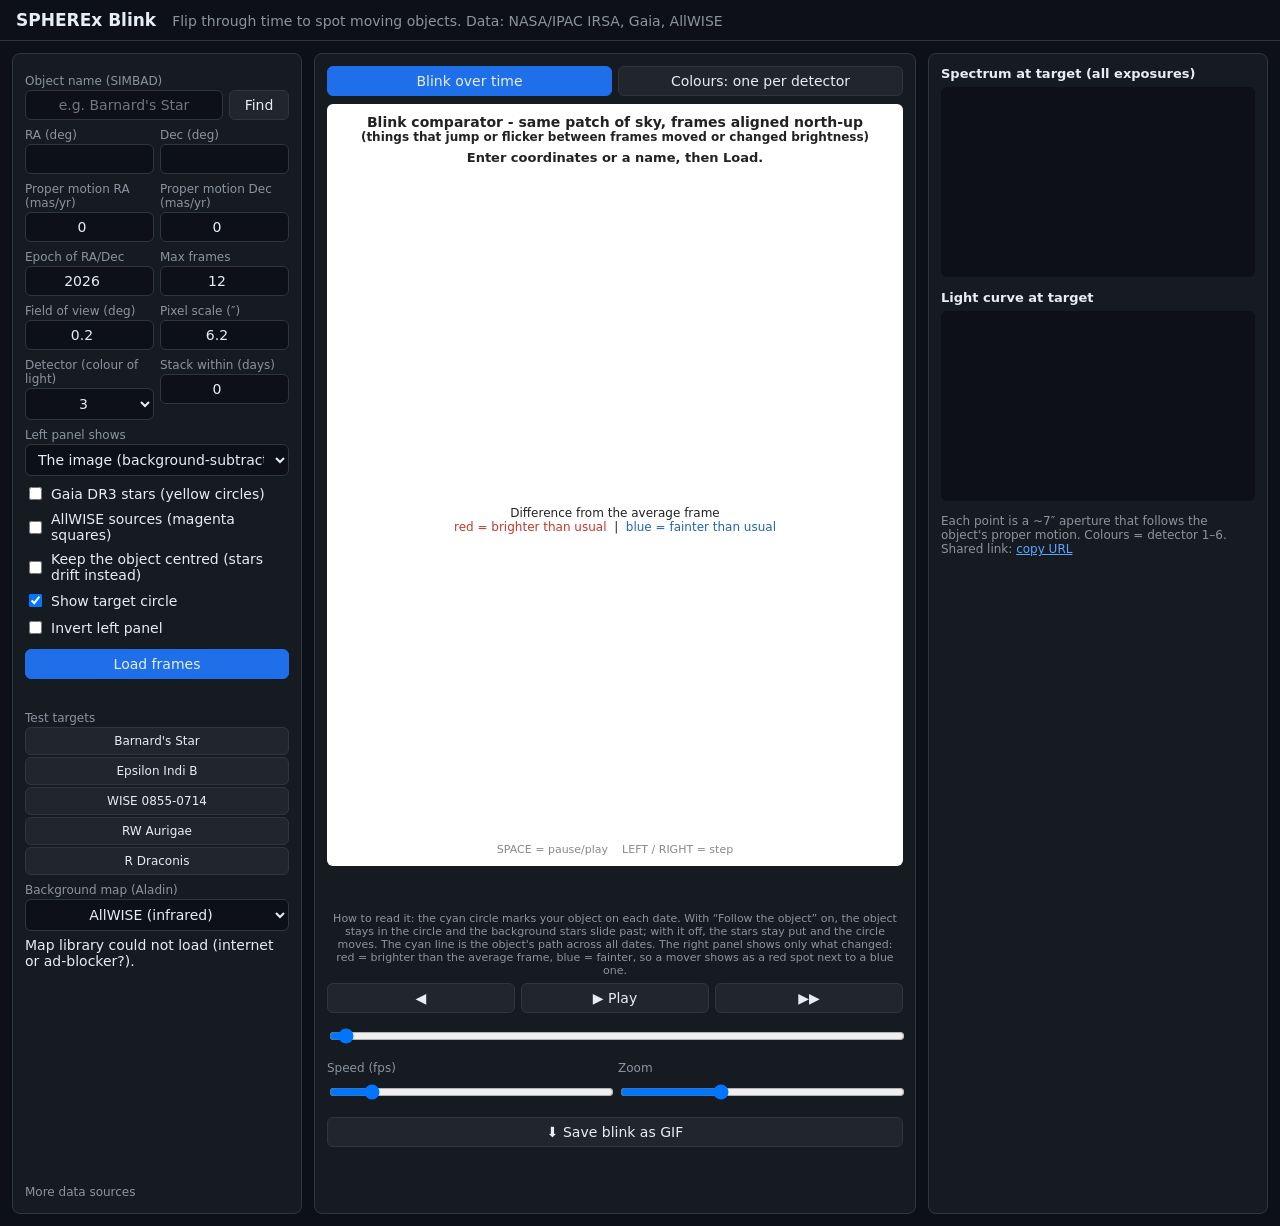
==== static/blink.html @ ef18db62 "First version of the SPHEREx blink tool" ====
<!doctype html>
<html lang="en"><head><meta charset="utf-8">
<meta name="viewport" content="width=device-width, initial-scale=1">
<title>SPHEREx Blink</title>
<style>
:root{--bg:#0d1117;--panel:#161b22;--line:#30363d;--fg:#e6edf3;--mut:#8b949e;--acc:#58a6ff}
*{box-sizing:border-box}body{margin:0;background:var(--bg);color:var(--fg);font:14px system-ui,sans-serif}
header{padding:10px 16px;border-bottom:1px solid var(--line);display:flex;gap:16px;align-items:baseline;flex-wrap:wrap}
h1{font-size:17px;margin:0}header span{color:var(--mut)}
main{display:grid;grid-template-columns:290px minmax(0,1fr) 340px;gap:12px;padding:12px}
@media(max-width:1200px){main{grid-template-columns:1fr}}
.panel{background:var(--panel);border:1px solid var(--line);border-radius:8px;padding:12px}
label{display:block;margin:8px 0 2px;color:var(--mut);font-size:12px}
input,select,button,a.btn{width:100%;background:#0d1117;color:var(--fg);border:1px solid var(--line);border-radius:6px;padding:6px 8px;font:inherit;text-decoration:none;display:block;text-align:center}
button,a.btn{cursor:pointer;background:#21262d}button.pri{background:#1f6feb;border-color:#1f6feb}
.row{display:flex;gap:6px}.row>*{flex:1}.chk{display:flex;align-items:center;gap:6px;margin-top:8px}.chk input{width:auto}
.fig{background:#fff;color:#222;border-radius:6px;padding:10px 8px 6px;text-align:center}
.fig .sup{font-weight:700;font-size:14px}.fig .sub{font-weight:700;font-size:12px;margin-bottom:6px}
#ttl{font-weight:600;font-size:13px;margin:6px 0 2px;color:#222}
.two{display:flex;gap:6px;flex-wrap:wrap;justify-content:center}.two>div{text-align:center}
.cap{font-size:12px;margin-bottom:2px;color:#222}.red{color:#c0392b}.blue{color:#2166ac}
canvas{max-width:100%}
.grid3{display:grid;grid-template-columns:repeat(3,1fr);gap:8px}.grid3 canvas{width:100%}
.gt{font-size:11px;color:#222;margin-bottom:2px;min-height:28px}
#state{color:#888;font-size:11px;margin:4px 0}
#info{color:var(--mut);font-size:12px;margin:8px 0;min-height:30px;text-align:center}#status{color:var(--acc);min-height:18px;margin-top:6px}
#aladin{height:240px;margin-top:6px;border-radius:6px;overflow:hidden}
#links a{display:block;color:var(--acc);font-size:12px;margin:3px 0;text-decoration:none}
h3{margin:0 0 6px;font-size:13px}.plot{width:100%;height:190px;background:#0d1117;border-radius:6px;margin-bottom:10px}
.presets button{margin:2px 0;font-size:12px}.hint{color:var(--mut);font-size:11px;text-align:center;margin-top:4px}
</style></head><body>
<header><h1>SPHEREx Blink</h1><span>Flip through time to spot moving objects. Data: NASA/IPAC IRSA, Gaia, AllWISE</span></header>
<main>
<section class="panel">
  <label>Object name (SIMBAD)</label>
  <div class="row"><input id="name" placeholder="e.g. Barnard's Star"><button id="go" style="max-width:60px">Find</button></div>
  <div class="row"><div><label>RA (deg)</label><input id="ra" type="number" step="any"></div>
  <div><label>Dec (deg)</label><input id="dec" type="number" step="any"></div></div>
  <div class="row"><div><label>Proper motion RA (mas/yr)</label><input id="pmra" type="number" step="any" value="0"></div>
  <div><label>Proper motion Dec (mas/yr)</label><input id="pmdec" type="number" step="any" value="0"></div></div>
  <div class="row"><div><label>Epoch of RA/Dec</label><input id="epoch" type="number" step="0.1" value="2026"></div>
  <div><label>Max frames</label><input id="maxf" type="number" value="12" min="6" max="150"></div></div>
  <div class="row"><div><label>Field of view (deg)</label><input id="fov" type="number" step="0.01" value="0.2" min="0.01" max="0.3"></div>
  <div><label>Pixel scale (&Prime;)</label><input id="scale" type="number" step="0.1" value="6.2" min="1.5" max="6.2"></div></div>
  <div class="row"><div><label>Detector (colour of light)</label><select id="det"><option value="0">All (flickers)</option>
    <option>1</option><option>2</option><option selected>3</option><option>4</option><option>5</option><option>6</option></select></div>
  <div><label>Stack within (days)</label><input id="bin" type="number" step="1" value="0" min="0"></div></div>
  <label>Left panel shows</label><select id="mode"><option value="raw">The image (background-subtracted)</option>
    <option value="sub_median">Image minus median of all frames</option><option value="sub_first">Image minus first date</option></select>
  <div class="chk"><input type="checkbox" id="gaia"><span>Gaia DR3 stars (yellow circles)</span></div>
  <div class="chk"><input type="checkbox" id="wise"><span>AllWISE sources (magenta squares)</span></div>
  <div class="chk"><input type="checkbox" id="follow"><span>Keep the object centred (stars drift instead)</span></div>
  <div class="chk"><input type="checkbox" id="cross" checked><span>Show target circle</span></div>
  <div class="chk"><input type="checkbox" id="invert"><span>Invert left panel</span></div>
  <button class="pri" id="load" style="margin-top:12px">Load frames</button>
  <div id="status"></div>
  <label>Test targets</label>
  <div class="presets">
    <button data-n="Barnard's Star">Barnard's Star</button>
    <button data-n="eps Ind Ba">Epsilon Indi B</button>
    <button data-n="WISE J085510.83-071442.5" data-c="133.795129,-7.245147">WISE 0855-0714</button>
    <button data-n="RW Aur">RW Aurigae</button>
    <button data-n="R Dra">R Draconis</button>
  </div>
  <label>Background map (Aladin)</label>
  <select id="survey"><option value="P/allWISE/color">AllWISE (infrared)</option>
    <option value="P/2MASS/color">2MASS (near-infrared)</option><option value="P/DSS2/color">DSS2 (optical)</option></select>
  <div id="aladin"></div>
  <label>More data sources</label>
  <div id="links"></div>
</section>
<section class="panel" id="view">
  <div class="row" style="margin-bottom:8px"><button id="tabBlink" class="pri">Blink over time</button><button id="tabGrid">Colours: one per detector</button></div>
  <div id="blinkView">
    <div class="fig">
      <div class="sup">Blink comparator - same patch of sky, frames aligned north-up</div>
      <div class="sub">(things that jump or flicker between frames moved or changed brightness)</div>
      <div id="ttl">Enter coordinates or a name, then Load.</div>
      <div class="two">
        <div><div class="cap">&nbsp;<br>&nbsp;</div><canvas id="cv" width="300" height="300"></canvas></div>
        <div><div class="cap">Difference from the average frame<br><span class="red">red = brighter than usual</span> &nbsp;|&nbsp; <span class="blue">blue = fainter than usual</span></div><canvas id="cv2" width="300" height="300"></canvas></div>
      </div>
      <div id="state">SPACE = pause/play &nbsp;&nbsp; LEFT / RIGHT = step</div>
    </div>
    <div id="info"></div>
    <div class="hint" style="max-width:640px;margin:0 auto 6px">How to read it: the cyan circle marks your object on each date. With &ldquo;Follow the object&rdquo; on, the object stays in the circle and the background stars slide past; with it off, the stars stay put and the circle moves. The cyan line is the object's path across all dates. The right panel shows only what changed: red = brighter than the average frame, blue = fainter, so a mover shows as a red spot next to a blue one.</div>
    <div class="row"><button id="prev">&#9664;</button><button id="play">&#9654; Play</button><button id="next">&#9654;&#9654;</button></div>
    <input id="slider" type="range" min="0" max="0" value="0" style="margin-top:8px">
    <div class="row"><div><label>Speed (fps)</label><input id="fps" type="range" min="1" max="20" value="3"></div>
    <div><label>Zoom</label><input id="zoom" type="range" min="2" max="8" step="1" value="4"></div></div>
    <div class="row" style="margin-top:8px"><a class="btn" id="gif" href="#">&#11015; Save blink as GIF</a></div>
  </div>
  <div id="gridView" style="display:none">
    <div class="fig">
      <div class="sup">SPHEREx exposures of your target, sorted from short to long infrared wavelength</div>
      <div class="sub">(each panel = one exposure; brighter = more light; cyan circle = your target)</div>
      <div id="gridBox" class="grid3"></div>
    </div>
    <div id="gridStatus" class="hint">Open this tab after entering a target.</div>
  </div>
</section>
<section class="panel">
  <h3>Spectrum at target (all exposures)</h3><canvas id="spec" class="plot" width="320" height="190"></canvas>
  <h3>Light curve at target</h3><canvas id="lc" class="plot" width="320" height="190"></canvas>
  <div style="color:var(--mut);font-size:12px">Each point is a ~7&Prime; aperture that follows the object's proper motion. Colours = detector 1&ndash;6.
  Shared link: <a id="link" style="color:var(--acc)" href="#">copy URL</a></div>
</section>
</main>
<script src="https://aladin.cds.unistra.fr/AladinLite/api/v3/latest/aladin.js" charset="utf-8"></script>
<script>
const $=id=>document.getElementById(id);
const API=new URLSearchParams(location.search).get("api")||"";   // base URL of the backend (empty = same server)
const COL=["#888","#58a6ff","#3fb950","#d29922","#f85149","#bc8cff","#39c5cf"];
const BAND={1:[0.75,1.09],2:[1.10,1.62],3:[1.63,2.41],4:[2.42,3.82],5:[3.83,4.41],6:[4.42,5.00]};
const M={l:66,b:42,t:6,r:8,cb:74};
let busy=false,gbusy=false,D=null,G=null,imgs=[],imgs2=[],idx=0,timer=null,gaia=[],wise=[],aladin=null;

function setStatus(t){$("status").textContent=t}
function params(){return new URLSearchParams({ra:$("ra").value,dec:$("dec").value,fov:$("fov").value,
  scale:$("scale").value,detector:$("det").value,bin_days:$("bin").value,mode:$("mode").value,
  max_frames:$("maxf").value,pmra:$("pmra").value||0,pmdec:$("pmdec").value||0,epoch:$("epoch").value||2026,follow:$("follow").checked?1:0})}
function gifLink(){$("gif").href=API+"/api/gif?"+params()+"&interval_ms="+Math.round(1000/$("fps").value)}
function links(){const ra=$("ra").value,dec=$("dec").value;if(!ra||!dec)return;const s=Math.round($("fov").value*3600);
  $("links").innerHTML=[["WiseView (WISE movie)",`http://byw.tools/wiseview#ra=${ra}&dec=${dec}&size=${s}&band=2`],
   ["SIMBAD",`https://simbad.cds.unistra.fr/simbad/sim-coo?Coord=${ra}+${dec}&Radius=2&Radius.unit=arcmin`],
   ["Gaia archive","https://gea.esac.esa.int/archive/"],["IRSA SPHEREx","https://irsa.ipac.caltech.edu/Missions/spherex.html"],
   ["CADC archive","https://www.cadc-ccda.hia-iha.nrc-cnrc.gc.ca/en/"],["NEOSSat data","https://data.asc-csa.gc.ca/dataset/neossat"]]
   .map(([t,h])=>`<a href="${h}" target="_blank" rel="noopener">${t} &#8599;</a>`).join("")}
function pushURL(){const p=params();p.set("gaia",$("gaia").checked?1:0);p.set("wise",$("wise").checked?1:0);
  history.replaceState(null,"","?"+p.toString());$("link").href=location.href;gifLink();links()}
function readURL(){const p=new URLSearchParams(location.search);
  const m={ra:"ra",dec:"dec",fov:"fov",scale:"scale",detector:"det",bin_days:"bin",mode:"mode",max_frames:"maxf",pmra:"pmra",pmdec:"pmdec",epoch:"epoch"};
  if(p.has("follow"))$("follow").checked=p.get("follow")==="1";
  for(const k in m)if(p.has(k))$(m[k]).value=p.get(k);
  if(p.get("gaia")==="1")$("gaia").checked=true;if(p.get("wise")==="1")$("wise").checked=true;
  return p.has("ra")&&p.has("dec")}

async function jget(url){const r=await fetch(url.startsWith("/api")?API+url:url);if(!r.ok){let m=r.statusText;
  try{m=(await r.json()).detail||m}catch(e){}throw new Error(m)}return r.json()}
async function resolve(name){setStatus("Looking up "+name+"…");
  const c=await jget("/api/resolve?name="+encodeURIComponent(name)+"&epoch="+($("epoch").value||2026));
  $("ra").value=c.ra.toFixed(6);$("dec").value=c.dec.toFixed(6);
  $("pmra").value=c.pmra.toFixed(1);$("pmdec").value=c.pmdec.toFixed(1);
  const mu=Math.hypot(c.pmra,c.pmdec)/1000;
  setStatus(!c.pm_found?"Position found, but SIMBAD lists no proper motion for this object. If it moves, type it in the Proper motion boxes.":(mu>0.01?`Moved to epoch ${c.epoch}: proper motion ${mu.toFixed(2)}″/yr`:"Position found; proper motion is negligible"));links()}
// Where the object is on a frame's date, in arcsec east/north of that frame's centre.
function objOffset(S,f){const dt=f.year-S.epoch,cd=Math.cos(f.cdec*Math.PI/180);
  const ora=S.ra+S.pmra*dt/3.6e6/Math.cos(S.dec*Math.PI/180),odec=S.dec+S.pmdec*dt/3.6e6;
  return [(ora-f.cra)*cd*3600,(odec-f.cdec)*3600]}
const loadImg=src=>new Promise(r=>{const i=new Image();i.onload=()=>r(i);i.src=src});

let again=false;
async function overlays(){
  if(!D)return;const q=`ra=${D.ra}&dec=${D.dec}&fov=${D.fov}`;
  gaia=$("gaia").checked?await jget("/api/gaia?"+q).catch(()=>[]):[];
  wise=$("wise").checked?await jget("/api/wise?"+q).catch(()=>[]):[];
  show(idx)}
async function load(){
  if(busy){again=true;return}
  if(!$("ra").value||!$("dec").value){setStatus("Need RA and Dec");return}
  busy=true;stop();pushURL();$("load").disabled=true;G=null;
  setStatus("Searching IRSA, downloading cutouts, reprojecting… (first load can take several minutes)");
  try{
    D=await jget("/api/frames?"+params());
    imgs=await Promise.all(D.frames.map(f=>loadImg(f.png)));
    imgs2=await Promise.all(D.frames.map(f=>loadImg(f.diff)));
    gaia=[];wise=[];
    $("slider").max=imgs.length-1;idx=0;show(0);moveAladin();
    setStatus(`${imgs.length} frames shown (${D.total} exposures sampled)`);
    if($("gridView").style.display!=="none")loadGrid();
    overlays();
  }catch(e){setStatus("Error: "+e.message)}
  $("load").disabled=false;busy=false;
  if(again){again=false;load()}}

function mjdDate(m){return new Date((m-40587)*86400000).toISOString().slice(0,10)}
const fmt=(v,n=4)=>v.toFixed(n)+"°";

function arrow(c,x,y,dx,dy,lab){c.strokeStyle=c.fillStyle="#fff";c.lineWidth=1.2;
  c.beginPath();c.moveTo(x,y);c.lineTo(x+dx,y+dy);c.stroke();
  const a=Math.atan2(dy,dx);c.beginPath();c.moveTo(x+dx,y+dy);
  c.lineTo(x+dx-5*Math.cos(a-.5),y+dy-5*Math.sin(a-.5));c.lineTo(x+dx-5*Math.cos(a+.5),y+dy-5*Math.sin(a+.5));c.fill();
  c.font="10px sans-serif";c.fillText(lab,x+dx*1.45-3,y+dy*1.45+4)}

function panel(cv,img,f,isLeft){
  const z=+$("zoom").value,w=D.n*z,cd=Math.cos(f.cdec*Math.PI/180);
  cv.width=w+M.l+M.r+(isLeft?0:M.cb);cv.height=w+M.t+M.b;const c=cv.getContext("2d");
  c.fillStyle="#fff";c.fillRect(0,0,cv.width,cv.height);
  c.imageSmoothingEnabled=true;c.imageSmoothingQuality="high";
  c.drawImage(img,M.l,M.t,w,w);
  if(isLeft&&$("invert").checked){c.globalCompositeOperation="difference";c.fillStyle="#fff";c.fillRect(M.l,M.t,w,w);c.globalCompositeOperation="source-over"}
  c.strokeStyle="#444";c.lineWidth=1;c.strokeRect(M.l,M.t,w,w);
  c.fillStyle="#444";c.font="10px sans-serif";
  [0.15,0.5,0.85].forEach(k=>{
    const px=M.l+k*w,py=M.t+k*w,dE=(0.5-k)*D.n*D.scale,dN=(0.5-k)*D.n*D.scale;
    c.beginPath();c.moveTo(px,M.t+w);c.lineTo(px,M.t+w+4);c.stroke();
    c.textAlign="center";c.fillText(fmt(f.cra+dE/3600/cd),px,M.t+w+15);
    c.beginPath();c.moveTo(M.l,py);c.lineTo(M.l-4,py);c.stroke();
    c.textAlign="right";c.fillText(fmt(f.cdec+dN/3600),M.l-7,py+3)});
  c.textAlign="center";c.fillStyle="#222";c.font="11px sans-serif";
  c.fillText("Right Ascension  (East is LEFT)",M.l+w/2,cv.height-5);
  c.save();c.translate(12,M.t+w/2);c.rotate(-Math.PI/2);if(isLeft)c.fillText("Declination  (North is UP)",0,0);c.restore();
  c.textAlign="left";
  const cx=M.l+w/2,cy=M.t+w/2;
  if($("cross").checked){
    const [oE,oN]=objOffset(D,f),tx=cx-oE/D.scale*z,ty=cy-oN/D.scale*z;
    c.strokeStyle="#00c8d7";c.lineWidth=1.6;c.setLineDash([4,3]);c.beginPath();
    c.arc(tx,ty,Math.max(10,w*0.07),0,7);c.stroke();c.setLineDash([])}
  if($("cross").checked&&!D.follow&&(D.pmra||D.pmdec)){
    c.strokeStyle="rgba(0,200,215,.9)";c.lineWidth=1;c.beginPath();
    D.frames.forEach((q,k)=>{const [e,n]=objOffset(D,q),x=cx-e/D.scale*z,y=cy-n/D.scale*z;
      k?c.lineTo(x,y):c.moveTo(x,y)});c.stroke();
    D.frames.forEach(q=>{const [e,n]=objOffset(D,q);c.fillStyle="rgba(0,200,215,.9)";
      c.fillRect(cx-e/D.scale*z-1.5,cy-n/D.scale*z-1.5,3,3)})}
  gaia.forEach(g=>{if(g.ra==null)return;const dt=f.year-2016.0;
    const dE=((g.ra-f.cra)*cd*3600)+g.pmra*dt/1000,dN=((g.dec-f.cdec)*3600)+g.pmdec*dt/1000;
    const x=cx-dE/D.scale*z,y=cy-dN/D.scale*z;
    if(x<M.l||y<M.t||x>M.l+w||y>M.t+w)return;
    c.strokeStyle="rgba(255,190,0,.95)";c.lineWidth=1.2;c.beginPath();c.arc(x,y,6,0,7);c.stroke();
    if(g.g!=null&&g.g<15){c.fillStyle="#ffd33d";c.font="10px sans-serif";c.fillText("G"+g.g.toFixed(1),x+8,y-6)}});
  wise.forEach(g=>{if(g.ra==null)return;const dt=f.year-2010.5;
    const dE=((g.ra-f.cra)*cd*3600)+g.pmra*dt/1000,dN=((g.dec-f.cdec)*3600)+g.pmdec*dt/1000;
    const x=cx-dE/D.scale*z,y=cy-dN/D.scale*z;
    if(x<M.l||y<M.t||x>M.l+w||y>M.t+w)return;
    c.strokeStyle="#e040fb";c.lineWidth=1.4;c.strokeRect(x-5,y-5,10,10)});
  const bar=20/D.scale*z;c.strokeStyle=c.fillStyle="#fff";c.lineWidth=2;
  c.beginPath();c.moveTo(M.l+8,M.t+w-10);c.lineTo(M.l+8+bar,M.t+w-10);c.stroke();
  c.font="10px sans-serif";c.fillText("20″",M.l+8,M.t+w-14);
  arrow(c,M.l+w-14,M.t+34,0,-22,"N");arrow(c,M.l+w-14,M.t+34,-22,0,"E");
  c.lineWidth=1;
  if(!isLeft){
    const bx=M.l+w+14,g=c.createLinearGradient(0,M.t,0,M.t+w);
    g.addColorStop(0,"#b2182b");g.addColorStop(.5,"#f7f7f7");g.addColorStop(1,"#2166ac");
    c.fillStyle=g;c.fillRect(bx,M.t,12,w);c.strokeStyle="#444";c.strokeRect(bx,M.t,12,w);
    c.fillStyle="#444";c.font="10px sans-serif";c.textAlign="left";
    c.fillText("+5σ",bx+16,M.t+8);c.fillText("0",bx+16,M.t+w/2+3);c.fillText("−5σ",bx+16,M.t+w-2);
    c.save();c.translate(bx+46,M.t+w/2);c.rotate(Math.PI/2);c.textAlign="center";
    c.fillText("change from the average frame",0,0);c.restore()}}

function show(i){
  if(!D)return;idx=i;$("slider").value=i;const f=D.frames[i],b=BAND[f.det];
  panel($("cv"),imgs[i],f,true);panel($("cv2"),imgs2[i],f,false);
  $("ttl").textContent=`Frame ${i+1} of ${D.frames.length}   |   detector ${f.det||"mixed"}${b?` (${b[0]}–${b[1]} µm)`:""}   |   observed ${mjdDate(f.mjd)}`;
  $("info").innerHTML=`At the target: λ ≈ ${isFinite(f.wl)?f.wl.toFixed(3):"?"} µm &middot; `+
   `flux ${f.flux.toFixed(3)} ± ${f.err.toFixed(3)} MJy/sr &middot; ${f.obsid}`;
  state();plots()}
function state(){$("state").innerHTML="SPACE = pause/play &nbsp;&nbsp; LEFT / RIGHT = step &nbsp;&nbsp; ("+(timer?"playing":"paused")+")"}

function tab(which){$("blinkView").style.display=which==="blink"?"":"none";$("gridView").style.display=which==="grid"?"":"none";
  $("tabBlink").className=which==="blink"?"pri":"";$("tabGrid").className=which==="grid"?"pri":"";
  if(which==="grid"&&!G&&$("ra").value)loadGrid()}
$("tabBlink").onclick=()=>tab("blink");$("tabGrid").onclick=()=>tab("grid");

async function loadGrid(){
  if(gbusy)return;gbusy=true;
  const p=new URLSearchParams({ra:$("ra").value,dec:$("dec").value,fov:$("fov").value,scale:$("scale").value,
    pmra:$("pmra").value||0,pmdec:$("pmdec").value||0,epoch:$("epoch").value||2026,follow:$("follow").checked?1:0});
  $("gridStatus").textContent="Fetching one exposure from each detector… (first time can take several minutes)";
  try{G=await jget("/api/grid?"+p);G.imgs=await Promise.all(G.panels.map(x=>loadImg(x.png)));drawGrid();
    $("gridStatus").textContent=`${G.panels.length} exposures, one per detector`}
  catch(e){$("gridStatus").textContent="Error: "+e.message}
  gbusy=false}

function drawGrid(){
  const box=$("gridBox");box.innerHTML="";
  const order=G.panels.map((x,i)=>i).sort((a,b)=>(G.panels[a].wl??9)-(G.panels[b].wl??9));
  order.forEach(i=>{const P=G.panels[i],b=BAND[P.det],wrap=document.createElement("div");
    wrap.innerHTML=`<div class="gt">Detector ${P.det}${P.wl!=null?` - target seen at ${P.wl.toFixed(2)} µm`:""}<br>this exposure covers ${b[0]}-${b[1]} µm, ${mjdDate(P.mjd)}</div>`;
    const cv=document.createElement("canvas");wrap.appendChild(cv);box.appendChild(wrap);gpanel(cv,G.imgs[i],P)})}

function gpanel(cv,img,P){
  const z=Math.max(3,Math.round(360/G.n)),w=G.n*z,m={l:56,b:36,t:4,r:6},cd=Math.cos(P.cdec*Math.PI/180);
  cv.width=w+m.l+m.r;cv.height=w+m.t+m.b;const c=cv.getContext("2d");
  c.fillStyle="#fff";c.fillRect(0,0,cv.width,cv.height);
  c.imageSmoothingEnabled=true;c.drawImage(img,m.l,m.t,w,w);
  c.strokeStyle="#444";c.lineWidth=1;c.strokeRect(m.l,m.t,w,w);c.fillStyle="#333";c.font="9px sans-serif";
  [0.2,0.8].forEach(k=>{const px=m.l+k*w,py=m.t+k*w,d=(0.5-k)*G.n*G.scale;
    c.beginPath();c.moveTo(px,m.t+w);c.lineTo(px,m.t+w+4);c.stroke();
    c.textAlign="center";c.fillText(fmt(P.cra+d/3600/cd,3),px,m.t+w+14);
    c.beginPath();c.moveTo(m.l,py);c.lineTo(m.l-4,py);c.stroke();
    c.textAlign="right";c.fillText(fmt(P.cdec+d/3600,3),m.l-6,py+3)});
  c.textAlign="center";c.font="10px sans-serif";c.fillText("Right Ascension (sky longitude)",m.l+w/2,cv.height-4);
  c.save();c.translate(10,m.t+w/2);c.rotate(-Math.PI/2);c.fillText("Declination (sky latitude)",0,0);c.restore();
  const cx=m.l+w/2,cy=m.t+w/2,[oE,oN]=objOffset(G,P);
  const tx=cx-oE/G.scale*z,ty=cy-oN/G.scale*z;
  c.strokeStyle="#00e5e5";c.lineWidth=1.8;c.beginPath();c.arc(tx,ty,Math.max(9,w*0.06),0,7);c.stroke();
  c.textAlign="left";arrow(c,m.l+w-14,m.t+w-8,0,-22,"N");arrow(c,m.l+w-14,m.t+w-8,-22,0,"E")}

function plot(cv,xs,ys,es,ds,xl,yl,mark){
  const c=cv.getContext("2d"),W=cv.width,H=cv.height,m={l:46,r:8,t:8,b:30};
  c.clearRect(0,0,W,H);if(!xs.length)return;
  const x0=Math.min(...xs),x1=Math.max(...xs)||1,lo=ys.map((y,i)=>y-es[i]),hi=ys.map((y,i)=>y+es[i]);
  const y0=Math.min(...lo),y1=Math.max(...hi),px=x=>m.l+(x-x0)/((x1-x0)||1)*(W-m.l-m.r),
        py=y=>H-m.b-(y-y0)/((y1-y0)||1)*(H-m.t-m.b);
  c.strokeStyle="#30363d";c.strokeRect(m.l,m.t,W-m.l-m.r,H-m.t-m.b);
  c.fillStyle="#8b949e";c.font="10px sans-serif";c.textAlign="left";
  for(let k=0;k<=4;k++){const yy=y0+(y1-y0)*k/4;c.fillText(yy.toFixed(2),2,py(yy)+3);
    const xx=x0+(x1-x0)*k/4;c.fillText(cv.id==="lc"?mjdDate(xx):xx.toFixed(2),px(xx)-14,H-16)}
  c.fillText(xl,W/2-30,H-3);c.save();c.translate(10,H/2+20);c.rotate(-Math.PI/2);c.fillText(yl,0,0);c.restore();
  xs.forEach((x,i)=>{c.strokeStyle=c.fillStyle=COL[ds[i]||0];
    c.beginPath();c.moveTo(px(x),py(lo[i]));c.lineTo(px(x),py(hi[i]));c.stroke();
    c.beginPath();c.arc(px(x),py(ys[i]),i===mark?5:2.5,0,7);c.fill();
    if(i===mark){c.strokeStyle="#fff";c.stroke()}})}

function plots(){
  if(!D)return;const S=D.spectrum,F=D.frames;
  plot($("spec"),S.map(s=>s.wl),S.map(s=>s.flux),S.map(s=>s.err),S.map(s=>s.det),"wavelength (µm)","MJy/sr",-1);
  plot($("lc"),F.map(s=>s.mjd),F.map(s=>s.flux),F.map(s=>s.err),F.map(s=>s.det),"date","MJy/sr",idx)}

function play(){$("play").textContent="❚❚ Pause";timer=setInterval(()=>show((idx+1)%imgs.length),1000/$("fps").value);state()}
function stop(){clearInterval(timer);timer=null;$("play").textContent="▶ Play";state()}
$("play").onclick=()=>timer?stop():(D&&play());
$("next").onclick=()=>D&&show((idx+1)%imgs.length);
$("prev").onclick=()=>D&&show((idx-1+imgs.length)%imgs.length);
$("slider").oninput=e=>show(+e.target.value);
$("fps").oninput=()=>{if(timer){stop();play()}gifLink()};
["zoom","cross","invert"].forEach(k=>$(k).onchange=$(k).oninput=()=>show(idx));
$("load").onclick=load;
$("go").onclick=()=>resolve($("name").value).catch(e=>setStatus(e.message));
$("name").onkeydown=e=>{if(e.key==="Enter")$("go").click()};
document.querySelectorAll(".presets button").forEach(b=>b.onclick=async()=>{
  if(busy)return;
  try{await resolve(b.dataset.n)}catch(e){
    if(b.dataset.c){const[a,d]=b.dataset.c.split(",");$("ra").value=a;$("dec").value=d;}
    else{setStatus(e.message);return}}
  load()});
document.addEventListener("keydown",e=>{if(e.target.tagName==="INPUT"&&e.target.type!=="range")return;
  if(e.key==="ArrowRight")$("next").click();if(e.key==="ArrowLeft")$("prev").click();if(e.key===" "){e.preventDefault();$("play").click()}});

function initAladin(){
  if(aladin)return;
  if(!window.A){$("aladin").textContent="Map library could not load (internet or ad-blocker?).";return}
  const make=()=>{try{aladin=A.aladin("#aladin",{survey:$("survey").value,fov:0.2,target:"269.45 4.69",
      showZoomControl:false,showFullscreenControl:false,showLayersControl:false});
      if(D)moveAladin()}catch(e){$("aladin").textContent="Map error: "+e.message}};
  (A.init&&A.init.then)?A.init.then(make):make()}
function moveAladin(){initAladin();
  try{if(aladin){aladin.gotoRaDec(+D.ra,+D.dec);aladin.setFoV(Math.max(D.fov*3,0.1))}}catch(e){}}
$("survey").onchange=()=>{if(!aladin)return;const v=$("survey").value;
  try{aladin.setBaseImageLayer(v)}catch(e){try{aladin.setImageSurvey(v)}catch(_){}}};
initAladin();

["mode","follow","det","bin","fov","scale","maxf","pmra","pmdec","epoch"].forEach(k=>$(k).onchange=()=>{if($("ra").value)load()});
["gaia","wise"].forEach(k=>$(k).onchange=()=>{pushURL();overlays()});

const qName=new URLSearchParams(location.search).get("name");
if(readURL()){load();links()}
else if(qName){$("name").value=qName;resolve(qName).then(()=>load()).catch(e=>setStatus(e.message))}
function sendHeight(){try{parent.postMessage({blinkHeight:document.documentElement.scrollHeight},"*")}catch(e){}}
window.addEventListener("load",sendHeight);window.addEventListener("resize",sendHeight);
if(window.ResizeObserver)new ResizeObserver(sendHeight).observe(document.body);
</script></body></html>
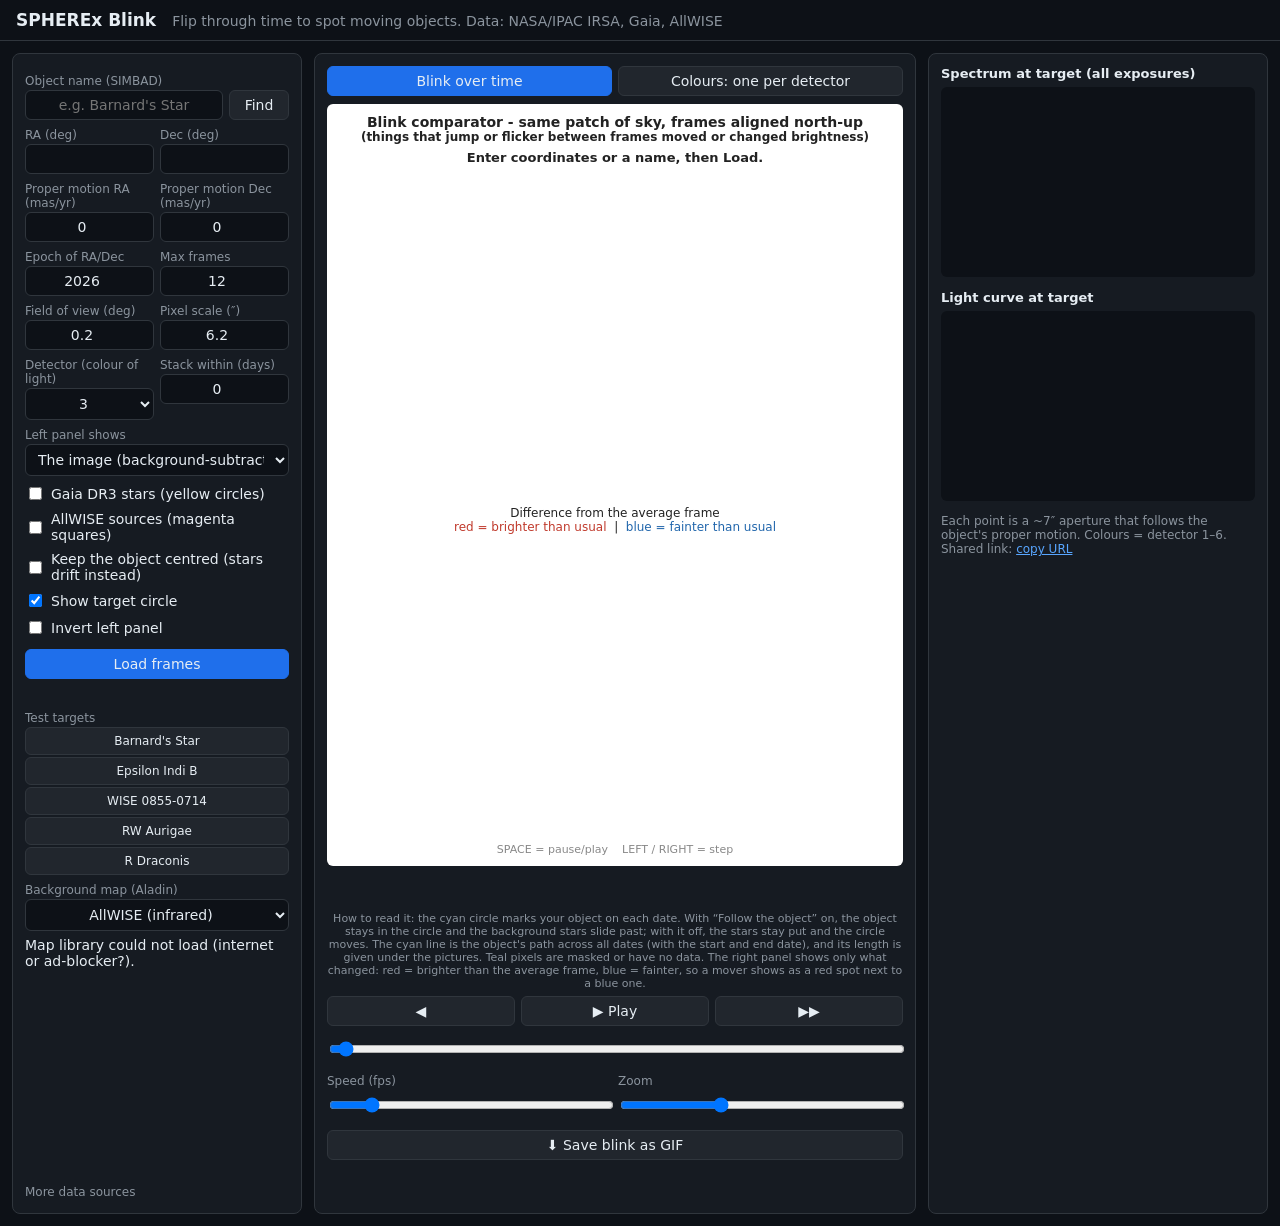
==== commit 3d6f39e2: "Add 3D explorer with blink view" ====
--- a/static/blink.html
+++ b/static/blink.html
@@ -83,7 +83,8 @@
       <div id="state">SPACE = pause/play &nbsp;&nbsp; LEFT / RIGHT = step</div>
     </div>
     <div id="info"></div>
-    <div class="hint" style="max-width:640px;margin:0 auto 6px">How to read it: the cyan circle marks your object on each date. With &ldquo;Follow the object&rdquo; on, the object stays in the circle and the background stars slide past; with it off, the stars stay put and the circle moves. The cyan line is the object's path across all dates. The right panel shows only what changed: red = brighter than the average frame, blue = fainter, so a mover shows as a red spot next to a blue one.</div>
+    <div id="motion" class="hint" style="max-width:640px;margin:0 auto 8px;color:#e6edf3;font-size:12px"></div>
+    <div class="hint" style="max-width:640px;margin:0 auto 6px">How to read it: the cyan circle marks your object on each date. With &ldquo;Follow the object&rdquo; on, the object stays in the circle and the background stars slide past; with it off, the stars stay put and the circle moves. The cyan line is the object's path across all dates (with the start and end date), and its length is given under the pictures. Teal pixels are masked or have no data. The right panel shows only what changed: red = brighter than the average frame, blue = fainter, so a mover shows as a red spot next to a blue one.</div>
     <div class="row"><button id="prev">&#9664;</button><button id="play">&#9654; Play</button><button id="next">&#9654;&#9654;</button></div>
     <input id="slider" type="range" min="0" max="0" value="0" style="margin-top:8px">
     <div class="row"><div><label>Speed (fps)</label><input id="fps" type="range" min="1" max="20" value="3"></div>
@@ -206,12 +207,15 @@
     const [oE,oN]=objOffset(D,f),tx=cx-oE/D.scale*z,ty=cy-oN/D.scale*z;
     c.strokeStyle="#00c8d7";c.lineWidth=1.6;c.setLineDash([4,3]);c.beginPath();
     c.arc(tx,ty,Math.max(10,w*0.07),0,7);c.stroke();c.setLineDash([])}
-  if($("cross").checked&&!D.follow&&(D.pmra||D.pmdec)){
+  if($("cross").checked&&!D.follow&&(D.pmra||D.pmdec)){          // path of the object over all dates
     c.strokeStyle="rgba(0,200,215,.9)";c.lineWidth=1;c.beginPath();
     D.frames.forEach((q,k)=>{const [e,n]=objOffset(D,q),x=cx-e/D.scale*z,y=cy-n/D.scale*z;
       k?c.lineTo(x,y):c.moveTo(x,y)});c.stroke();
     D.frames.forEach(q=>{const [e,n]=objOffset(D,q);c.fillStyle="rgba(0,200,215,.9)";
-      c.fillRect(cx-e/D.scale*z-1.5,cy-n/D.scale*z-1.5,3,3)})}
+      c.fillRect(cx-e/D.scale*z-1.5,cy-n/D.scale*z-1.5,3,3)});
+    const f0=D.frames[0],f1=D.frames[D.frames.length-1];
+    [[f0,"start"],[f1,"end"]].forEach(([q,t])=>{const [e,n]=objOffset(D,q);c.fillStyle="#007c89";
+      c.font="10px sans-serif";c.textAlign="left";c.fillText(t+" "+mjdDate(q.mjd),cx-e/D.scale*z+6,cy-n/D.scale*z-6)})}
   gaia.forEach(g=>{if(g.ra==null)return;const dt=f.year-2016.0;
     const dE=((g.ra-f.cra)*cd*3600)+g.pmra*dt/1000,dN=((g.dec-f.cdec)*3600)+g.pmdec*dt/1000;
     const x=cx-dE/D.scale*z,y=cy-dN/D.scale*z;
@@ -237,13 +241,19 @@
     c.save();c.translate(bx+46,M.t+w/2);c.rotate(Math.PI/2);c.textAlign="center";
     c.fillText("change from the average frame",0,0);c.restore()}}
 
+function motionText(){
+  const pm=Math.hypot(D.pmra,D.pmdec)/1000,F=D.frames,span=F[F.length-1].year-F[0].year;
+  if(!pm)return "No proper motion is set, so this object is treated as fixed on the sky. Anything that changes between frames is then a change in brightness or an artefact (teal pixels = masked / no data, not sky).";
+  const dist=pm*span,pa=(Math.atan2(D.pmra,D.pmdec)*180/Math.PI+360)%360;
+  const dirs=["north","north-east","east","south-east","south","south-west","west","north-west"];
+  return `Expected motion: <b>${pm.toFixed(2)}″ per year</b> toward ${dirs[Math.round(pa/45)%8]} (position angle ${pa.toFixed(0)}°). Across these frames (${mjdDate(F[0].mjd)} to ${mjdDate(F[F.length-1].mjd)}, ${span.toFixed(2)} yr) it moves <b>${dist.toFixed(1)}″ = ${(dist/D.scale).toFixed(1)} pixels</b>. Teal pixels = masked / no data.`}
 function show(i){
   if(!D)return;idx=i;$("slider").value=i;const f=D.frames[i],b=BAND[f.det];
   panel($("cv"),imgs[i],f,true);panel($("cv2"),imgs2[i],f,false);
   $("ttl").textContent=`Frame ${i+1} of ${D.frames.length}   |   detector ${f.det||"mixed"}${b?` (${b[0]}–${b[1]} µm)`:""}   |   observed ${mjdDate(f.mjd)}`;
   $("info").innerHTML=`At the target: λ ≈ ${isFinite(f.wl)?f.wl.toFixed(3):"?"} µm &middot; `+
    `flux ${f.flux.toFixed(3)} ± ${f.err.toFixed(3)} MJy/sr &middot; ${f.obsid}`;
-  state();plots()}
+  $("motion").innerHTML=motionText();state();plots()}
 function state(){$("state").innerHTML="SPACE = pause/play &nbsp;&nbsp; LEFT / RIGHT = step &nbsp;&nbsp; ("+(timer?"playing":"paused")+")"}
 
 function tab(which){$("blinkView").style.display=which==="blink"?"":"none";$("gridView").style.display=which==="grid"?"":"none";
@@ -316,7 +326,7 @@
 $("fps").oninput=()=>{if(timer){stop();play()}gifLink()};
 ["zoom","cross","invert"].forEach(k=>$(k).onchange=$(k).oninput=()=>show(idx));
 $("load").onclick=load;
-$("go").onclick=()=>resolve($("name").value).catch(e=>setStatus(e.message));
+$("go").onclick=()=>resolve($("name").value).then(()=>load()).catch(e=>setStatus(e.message));
 $("name").onkeydown=e=>{if(e.key==="Enter")$("go").click()};
 document.querySelectorAll(".presets button").forEach(b=>b.onclick=async()=>{
   if(busy)return;
@@ -340,13 +350,16 @@
   try{aladin.setBaseImageLayer(v)}catch(e){try{aladin.setImageSurvey(v)}catch(_){}}};
 initAladin();
 
+// controls that change the data re-run the search; overlay boxes just redraw
 ["mode","follow","det","bin","fov","scale","maxf","pmra","pmdec","epoch"].forEach(k=>$(k).onchange=()=>{if($("ra").value)load()});
 ["gaia","wise"].forEach(k=>$(k).onchange=()=>{pushURL();overlays()});
 
+// ?name=Barnard's Star  -> look it up, then load
 const qName=new URLSearchParams(location.search).get("name");
 if(readURL()){load();links()}
 else if(qName){$("name").value=qName;resolve(qName).then(()=>load()).catch(e=>setStatus(e.message))}
+// tell a parent page (the Infrapix site) how tall we are, so an iframe can fit us exactly
 function sendHeight(){try{parent.postMessage({blinkHeight:document.documentElement.scrollHeight},"*")}catch(e){}}
 window.addEventListener("load",sendHeight);window.addEventListener("resize",sendHeight);
 if(window.ResizeObserver)new ResizeObserver(sendHeight).observe(document.body);
-</script></body></html>+</script></body></html>
